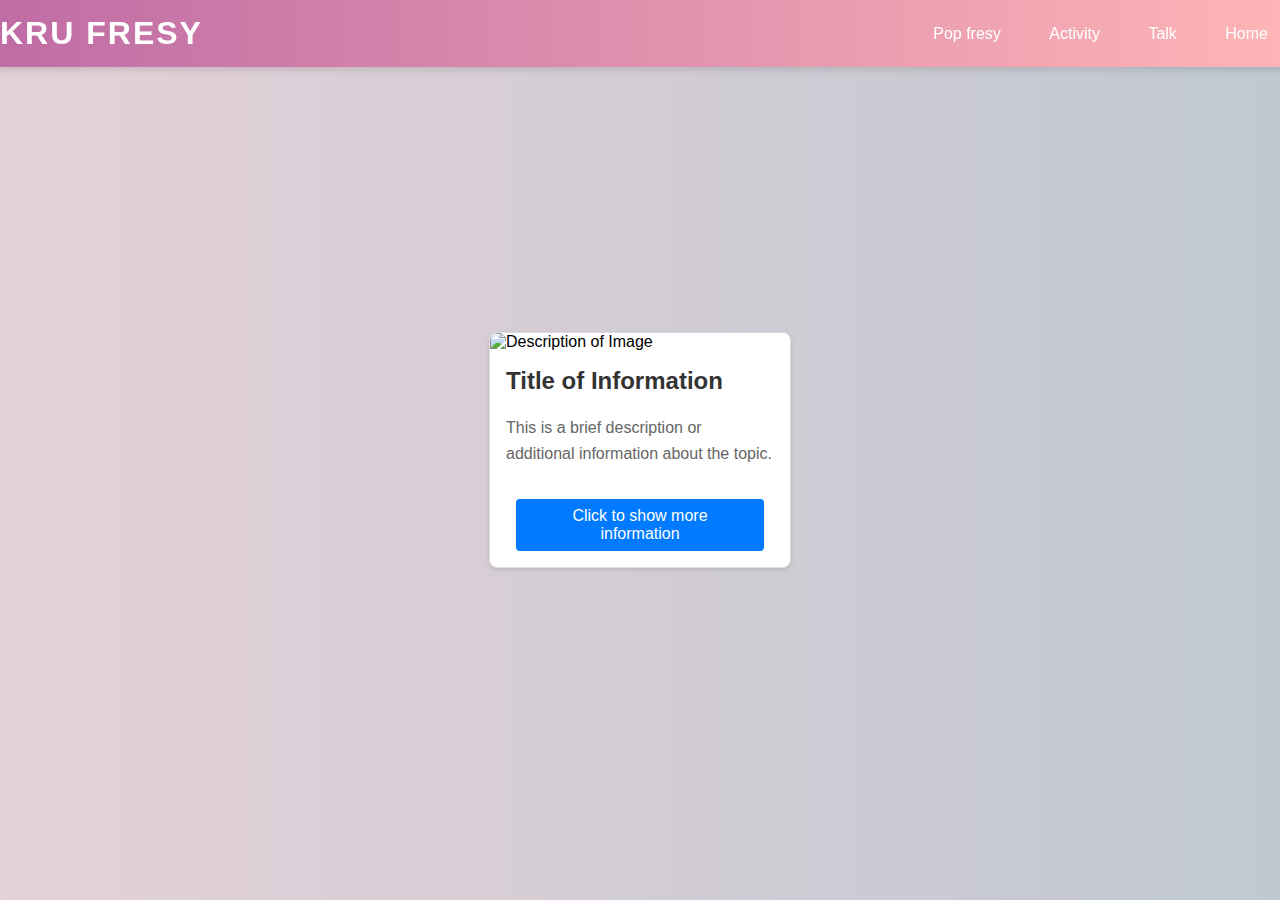
==== activity.html @ 99738087 "first commit" ====
<!DOCTYPE html>
<html lang="en">
    <link rel="stylesheet" href="css/pop.css">
<head>
    <meta charset="UTF-8">
    <meta name="viewport" content="width=device-width, initial-scale=1.0">
    <title>Image Buttons Example</title>
    <link rel="stylesheet" href="css/activity.css">
    <script src="js/activity.js"></script>
</head>
<body >


    <nav class="navbar">
        <div class="logo">
            <a href="index.html">KRU FRESY</a>
        </div>
        <div class="auth-links">
           
            <a href="pop.html">Pop fresy</a>
            <a href="activity.html">Activity</a>
            <a href="talk.html">Talk</a>
            <a href="/index.html">Home</a>

        </div>
    </nav>

    <div class="info-box">
        <img src="path-to-your-image.jpg" alt="Description of Image" class="info-image">
        <div class="info-content">
            <h2>Title of Information</h2>
            <p>This is a brief description or additional information about the topic.</p>
            <button id="toggle-info-btn">Click to show more information</button>
            <div id="more-info" class="more-info">
                <p>This is the additional information that appears when you click the button. You can provide more details or a deeper explanation here.</p>
            </div>
        </div>
    </div>
        <script src="js/activity.js"></script>
    </body>
</body>

</html>
---- css/pop.css ----
/* General body styling */
body {
    font-family: 'Roboto', sans-serif;
    margin: 0;
    padding: 0;
    background: linear-gradient(to right, #e5d1d8, #c0c8d1);
    display: flex;
    flex-direction: column;
    align-items: center;
    justify-content: center;
    min-height: 100vh;
}

/* Navbar styling */
.navbar {
    display: flex;
    justify-content: space-between;
    align-items: center;
    padding: 15px 30px;
    background: linear-gradient(90deg, #be6ba5, #ffb6b6);
    position: fixed;
    width: 100%;
    top: 0;
    box-shadow: 0 4px 6px rgba(0, 0, 0, 0.1);
    z-index: 1000;
}

.logo a {
    color: white;
    text-decoration: none;
    font-size: 32px;
    font-weight: bold;
    letter-spacing: 2px;
    transition: color 0.3s ease;
}

.logo a:hover {
    color: #df4c91;
}

.auth-links a {
    color: white;
    text-decoration: none;
    margin-left: 20px;
    font-size: 16px;
    padding: 8px 12px;
    border-radius: 4px;
    transition: background-color 0.3s ease, color 0.3s ease;
}

.auth-links a:hover {
    background-color: #ffffff;
    color: #333;
}

/* Main container styling */
.container {
    max-width: 1200px;
    width: 100%;
    margin-top: 80px; /* Adjust margin for navbar */
    padding: 20px;
    display: flex;
    flex-direction: column;
    align-items: center;
}

/* Popcat section styling */
.popcat-section {
    display: flex;
    flex-direction: column; /* Stack items vertically */
    align-items: center; /* Center items horizontally */
    gap: 20px; /* Space between popcat wrappers */
    margin-bottom: 40px;
}

.popcat-wrapper {
    text-align: center;
    max-width: 400px; /* Adjust width to fit content */
    position: relative;
    overflow: hidden;
    border-radius: 15px;
    box-shadow: 0 4px 8px rgba(0, 0, 0, 0.1);
    background: rgba(255, 255, 255, 0.8);
    padding: 10px;
    display: flex;
    flex-direction: column; /* Stack content vertically */
    align-items: center;
}

.background-image {
    width: 100%;
    height: auto;
    position: absolute;
    top: 0;
    left: 0;
    z-index: 1;
    object-fit: cover;
    opacity: 0.6;
}

.popcat {
    width: 70%;
    cursor: pointer;
    position: relative;
    z-index: 2;
    transition: transform 0.3s ease, box-shadow 0.3s ease;
}

.popcat:hover {
    transform: scale(1.1);
    box-shadow: 0 8px 16px rgba(0, 0, 0, 0.2);
}

.click-count {
    font-size: 18px;
    margin-top: 10px;
    font-weight: bold;
    color: #333;
}

/* Shop container styling */
.shop-container {
   
    border-radius: 12px;
    box-shadow: 0 6px 12px rgba(0, 0, 0, 0.1);
    padding: 30px;
    width: 100%;
}

header {
    text-align: center;
    margin-bottom: 20px;
    position: relative;
}

header h1 {
    color: #ec407a;
    font-size: 36px;
    margin: 0;
}

/* Cart Icon Styling */
.cart {
    position: absolute;
    top: 20px;
    right: 20px;
    display: flex;
    align-items: center;
}

.cart-icon {
    width: 40px;
    height: auto;
    cursor: pointer;
    transition: transform 0.3s ease;
}

.cart-icon:hover {
    transform: scale(1.1);
}

#cartCount {
    background: #ec407a;
    color: #fff;
    border-radius: 50%;
    padding: 5px 10px;
    margin-left: 10px;
    font-size: 14px;
}

/* Products section styling */
.products {
    display: flex;
    justify-content: flex-start;
    gap: 20px;
    flex-wrap: wrap;
}

/* Individual product card styling */
.product-card {
    background: #ffffff;
    border: 2px solid #a39b9e;
    border-radius: 15px;
    padding: 20px;
    width: 300px;
    text-align: center;

    box-shadow: 0 4px 8px rgba(0, 0, 0, 0.1);
    transition: transform 0.3s;
}

.product-card img {
    width: 100%;
    height: auto;
    border-bottom: 2px solid #ec407a;
    margin-bottom: 10px;
}

.product-card h2 {
    margin-bottom: 10px;
    color: #ec407a;
}

.product-card p {
    margin-bottom: 15px;
    font-size: 18px;
}


.close {
    position: absolute;
    top: 10px;
    right: 10px;
    font-size: 24px;
    cursor: pointer;
    color: #ec407a;
}

#cartItems {
    margin-bottom: 20px;
}

#checkoutButton {
    padding: 10px;
    background: #ec407a;
    border: none;
    border-radius: 5px;
    color: #c9a4a4;
    font-size: 16px;
    cursor: pointer;
    transition: background 0.3s;
    display: block;
    width: 100%;
    margin-top: 10px;
}

#checkoutButton:hover {
    background: #d81b60;
}
.content {
    text-align: center;
    opacity: 0; /* Start with hidden content */
    animation: fadeIn 2s ease-in-out forwards; /* Apply the fade-in animation */
}

@keyframes fadeIn {
    from {
        opacity: 0; /* Start fully transparent */
    }
    to {
        opacity: 1; /* End fully opaque */
    }
}

/* Optional: for additional styling during the transition */
.content {
    background-color: #ffffff;
    padding: 20px;
    border-radius: 8px;
    text-decoration-color: #c6e9f3;
}
---- css/activity.css ----
.container {
    text-align: center;
    max-width: 80%; /* Restrict the container width for better layout */
}

.image {
    width: 600px; /* Set the width of the image */
    height: auto; /* Maintain aspect ratio */
    border-radius: 8px; /* Optional: rounded corners */
    box-shadow: 0 4px 8px rgba(0, 0, 0, 0.2); /* Optional: shadow for better visual effect */
    margin-bottom: 20px; /* Space between image and buttons */
}

.buttons {
    margin-bottom: 20px; /* Space between buttons and info display */
}

button {
    margin: 0 10px;
    padding: 10px 20px;
    font-size: 16px;
    cursor: pointer;
    border: none;
    border-radius: 4px;
    background-color: #ff66b2; /* Pink background for the button */
    color: white;
    transition: background-color 0.3s ease, transform 0.2s ease; /* Smooth background color transition and scaling effect */
}

button:hover {
    background-color: #ff3385; /* Darker pink when hovering */
    transform: scale(1.05); /* Slightly scale up the button on hover */
}


.footer {
    background-color: #c57f7f; /* Pink background color */
    color: white;
    text-align: center;
    padding: 20px;
    position: relative;
    bottom: 0;
    width: 100%;
}

.footer-content {
    max-width: 1200px;
    margin: 0 auto;
}

.footer-links {
    list-style: none;
    padding: 0;
    margin: 10px 0 0;
}

.footer-links li {
    display: inline;
    margin: 0 10px;
}

.footer-links a {
    color: white;
    text-decoration: none;
}

.footer-links a:hover {
    text-decoration: underline;
}
.info-box {
    width: 300px;
    border: 1px solid #ddd;
    border-radius: 8px;
    overflow: hidden;
    background-color: #fff;
    box-shadow: 0 2px 4px rgba(0, 0, 0, 0.1);
}

.info-image {
    width: 100%;
    height: auto;
}

.info-content {
    padding: 16px;
}

.info-content h2 {
    margin-top: 0;
    color: #333;
}

.info-content p {
    color: #666;
    line-height: 1.6;
}

#more-info {
    display: none;
    margin-top: 16px;
    color: #333;
    background-color: #f9f9f9;
    border: 1px solid #ddd;
    padding: 8px;
    border-radius: 4px;
}

#toggle-info-btn {
    background-color: #007bff;
    color: white;
    border: none;
    border-radius: 4px;
    padding: 8px 16px;
    cursor: pointer;
    margin-top: 16px;
}

#toggle-info-btn:hover {
    background-color: #0056b3;
}
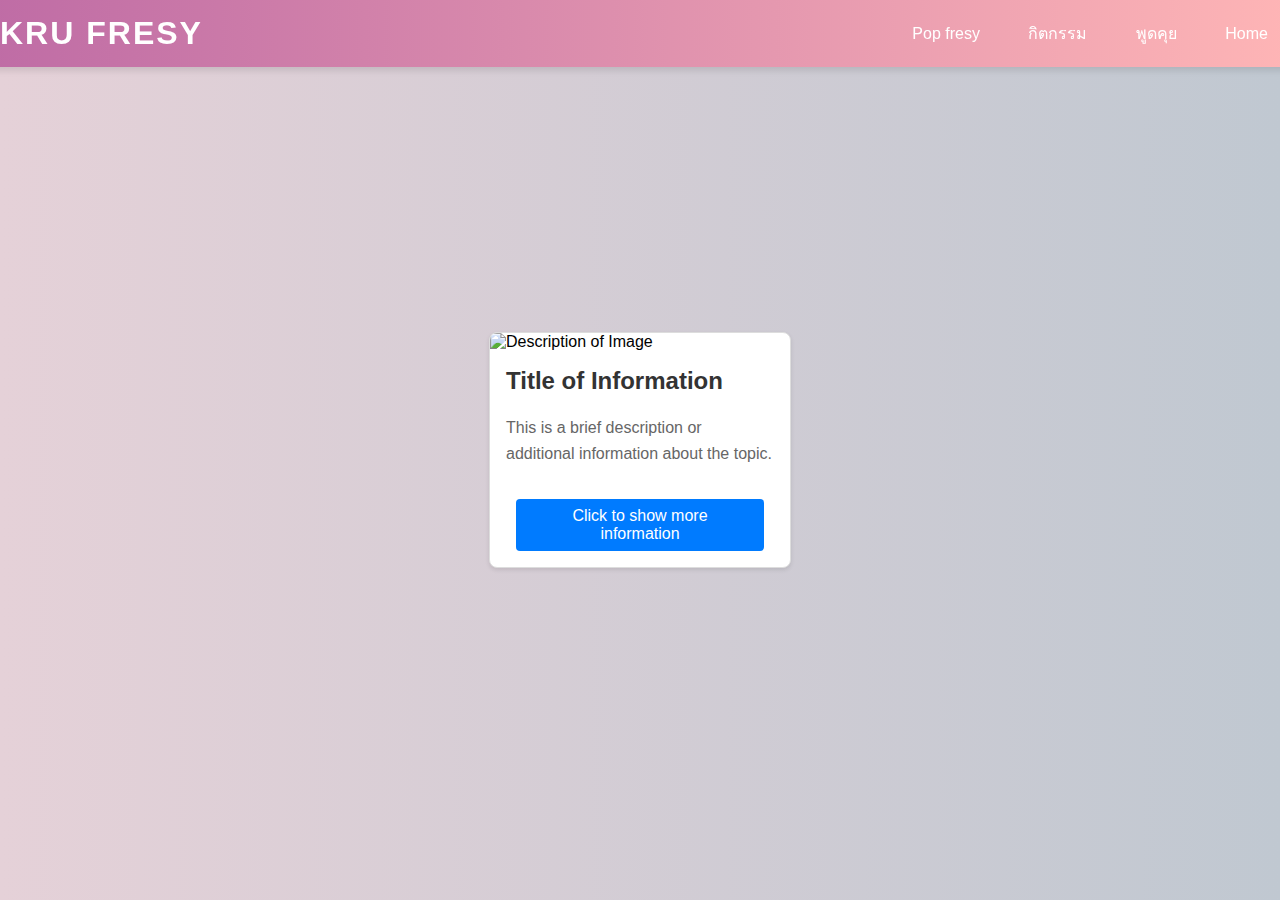
==== commit 8c444ba3: "finish" ====
--- a/activity.html
+++ b/activity.html
@@ -18,8 +18,8 @@
         <div class="auth-links">
            
             <a href="pop.html">Pop fresy</a>
-            <a href="activity.html">Activity</a>
-            <a href="talk.html">Talk</a>
+            <a href="activity.html">กิตกรรม</a>
+            <a href="talk.html">พูดคุย</a>
             <a href="/index.html">Home</a>
 
         </div>
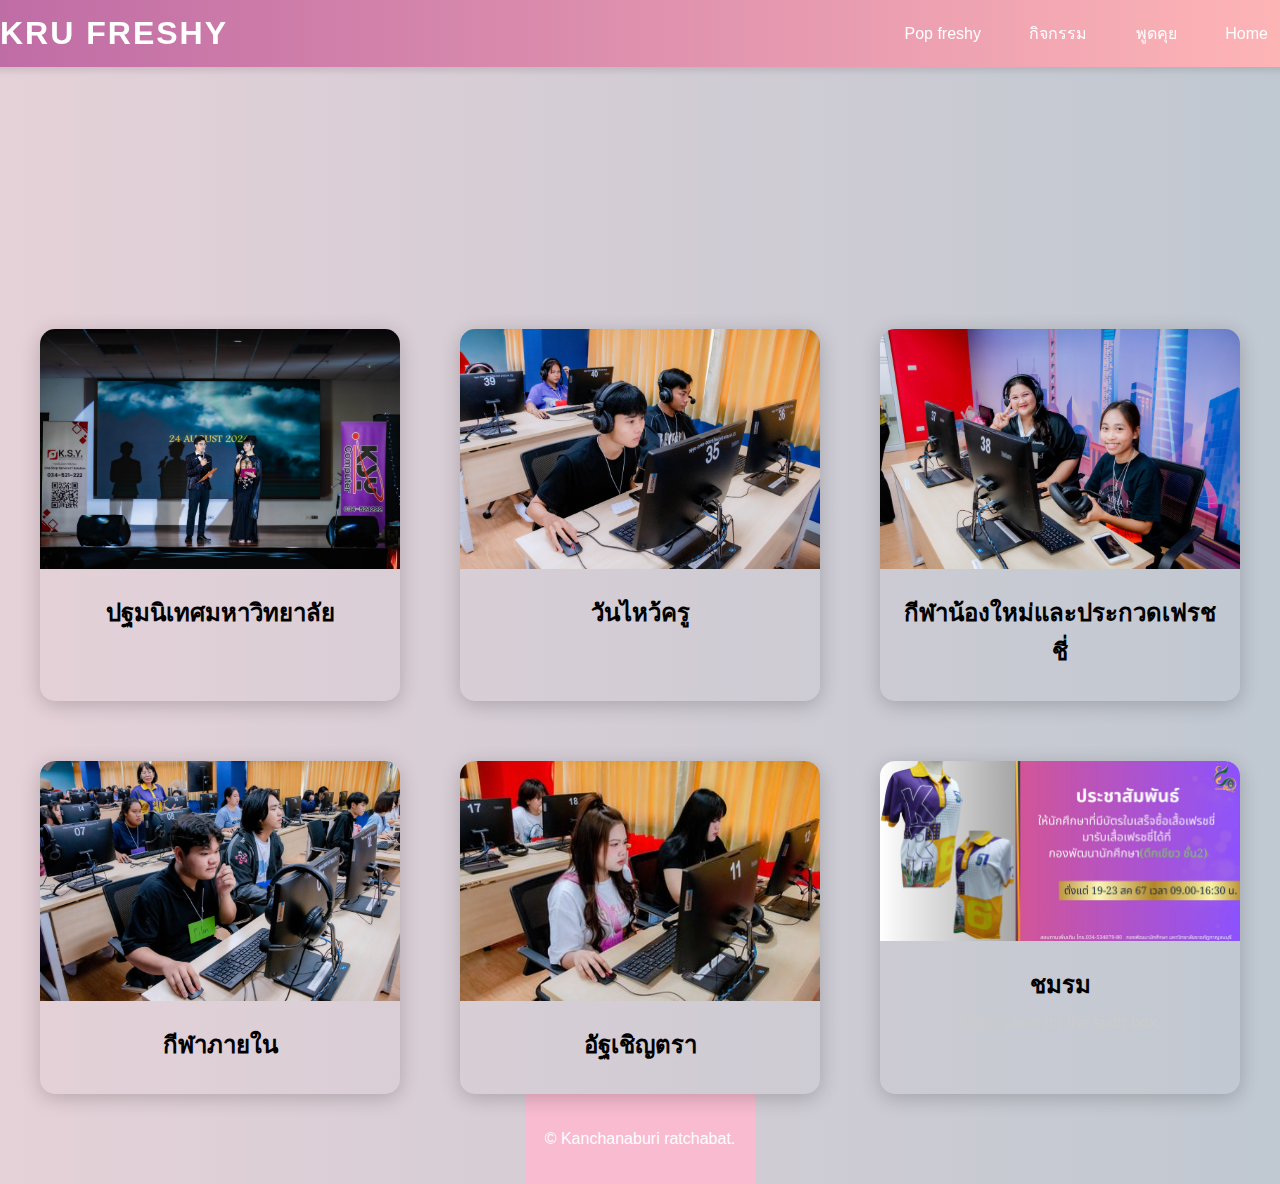
==== commit c5263440: "done" ====
--- a/activity.html
+++ b/activity.html
@@ -10,34 +10,81 @@
 </head>
 <body >
 
-
+ 
     <nav class="navbar">
         <div class="logo">
-            <a href="index.html">KRU FRESY</a>
+            <a href="index.html">KRU FRESHY</a>
         </div>
         <div class="auth-links">
            
-            <a href="pop.html">Pop fresy</a>
-            <a href="activity.html">กิตกรรม</a>
+            <a href="pop.html">Pop freshy</a>
+            <a href="activity.html">กิจกรรม</a>
             <a href="talk.html">พูดคุย</a>
             <a href="/index.html">Home</a>
 
         </div>
     </nav>
+    <div class="content">
+        <h1>กิจกรรมบังคับ และกิจกรรมเลือกของนักศึกษาชั้นปีที่ 1 ประจำปี 67</h1>
+        <h3>นักศึกษาจำเป็นต้องเข้าร่วมกิจกรรม </h3>
+        <h3>โดยผู้ที่ไม่ได้เข้าร่วมจะต้องซ่อมกิจกรรมในปีถัดไป</h3>
 
-    <div class="info-box">
-        <img src="path-to-your-image.jpg" alt="Description of Image" class="info-image">
-        <div class="info-content">
-            <h2>Title of Information</h2>
-            <p>This is a brief description or additional information about the topic.</p>
-            <button id="toggle-info-btn">Click to show more information</button>
-            <div id="more-info" class="more-info">
-                <p>This is the additional information that appears when you click the button. You can provide more details or a deeper explanation here.</p>
+    </div>
+    <div class="container-p">
+        <div class="box">
+            <img src="data/pic1.jpg" alt="Image 1">
+            <div class="info">
+                <h3>ปฐมนิเทศมหาวิทยาลัย</h3>
+                <p></p>
+            </div>
+        </div>
+        <div class="box">
+            <img src="data/pic2.jpg" alt="Image 2">
+            <div class="info">
+                <h3>วันไหว้ครู</h3>
+                <p></p>
+            </div>
+        </div>
+        <div class="box">
+            <img src="data/pic3.jpg" alt="Image 3">
+            <div class="info">
+                <h3>กีฬาน้องใหม่และประกวดเฟรชชี่</h3>
+                <p></p>
+            </div>
+        </div>
+        <div class="box">
+            <img src="data/pic4.jpg" alt="Image 4">
+            <div class="info">
+                <h3>กีฬาภายใน</h3>
+                <p></p>
+            </div>
+        </div>
+        <div class="box">
+            <img src="data/pic5.jpg" alt="Image 5">
+            <div class="info">
+                <h3>อัฐเชิญตรา</h3>
+                <p></p>
+            </div>
+        </div>
+        <div class="box">
+            <img src="data/new2.jpg" alt="Image 6">
+            <div class="info">
+                <h3>ชมรม</h3>
+                <p>Description for the sixth box.</p>
             </div>
         </div>
     </div>
+
+    </div>
+
         <script src="js/activity.js"></script>
     </body>
+    <footer class="footer">
+        <div class="footer-content">
+            <p>&copy; Kanchanaburi ratchabat.</p>
+           
+        </div>
+    </footer>
 </body>
 
 </html>--- a/css/pop.css
+++ b/css/pop.css
@@ -259,3 +259,33 @@
     border-radius: 8px;
     text-decoration-color: #c6e9f3;
 }
+.footer {
+    background-color: #f8bbd0; /* Light pink background */
+    color: #ffffff; /* White text color */
+    padding: 20px;
+    text-align: center;
+}
+
+.footer-content {
+    max-width: 1200px;
+    margin: 0 auto;
+}
+
+.footer-links {
+    list-style: none;
+}
+
+.footer-links li {
+    display: inline;
+    margin: 0 10px;
+}
+
+.footer-links a {
+    text-decoration: none;
+    color: #ffffff; /* White text color for links */
+    font-weight: bold;
+}
+
+.footer-links a:hover {
+    text-decoration: underline; /* Underline on hover */
+}--- a/css/activity.css
+++ b/css/activity.css
@@ -33,15 +33,86 @@
     transform: scale(1.05); /* Slightly scale up the button on hover */
 }
 
+.container-p {
+    display: grid;
+    grid-template-columns: repeat(3, 1fr);
+    margin-top: 100px;
+    gap: 60px;
+    width: 100%;
+    max-width: 1200px;
+}
+
+.box {
+    position: relative;
+    overflow: hidden;
+    border-radius: 15px;
+    box-shadow: 0 4px 20px rgba(0, 0, 0, 0.2);
+    transition: transform 0.3s ease, box-shadow 0.3s ease;
+}
+
+.box:hover {
+    transform: scale(1.05);
+    box-shadow: 0 8px 30px rgba(0, 0, 0, 0.3);
+}
+
+.box img {
+    width: 100%;
+    height: auto;
+    transition: transform 0.3s ease;
+    
+}
+
+.box:hover img {
+    transform: scale(1.1);
+}
+
+.overlay {
+    position: absolute;
+    top: 0;
+    left: 0;
+    right: 0;
+    bottom: 0;
+    background: rgba(0, 0, 0, 0.6);
+    opacity: 0;
+    color: #fff;
+    display: flex;
+    align-items: center;
+    justify-content: center;
+    transition: opacity 0.3s ease;
+}
+
+.box:hover .overlay {
+    opacity: 1;
+}
+
+.info {
+    text-align: center;
+    padding: 20px;
+}
+
+.info h3 {
+    margin: 0;
+    font-size: 1.5em;
+    margin-bottom: 10px;
+    font-weight: bold;
+}
+
+.info p {
+    margin: 0;
+    font-size: 1em;
+    color: #ccc;
+}
+.content {
+    text-align: center;
+    opacity: 0; /* Start with hidden content */
+    animation: fadeIn 2s ease-in-out forwards; /* Apply the fade-in animation */
+}
 
 .footer {
-    background-color: #c57f7f; /* Pink background color */
-    color: white;
+    background-color: #f8bbd0; /* Light pink background */
+    color: #ffffff; /* White text color */
+    padding: 20px;
     text-align: center;
-    padding: 20px;
-    position: relative;
-    bottom: 0;
-    width: 100%;
 }
 
 .footer-content {
@@ -51,8 +122,6 @@
 
 .footer-links {
     list-style: none;
-    padding: 0;
-    margin: 10px 0 0;
 }
 
 .footer-links li {
@@ -61,61 +130,11 @@
 }
 
 .footer-links a {
-    color: white;
     text-decoration: none;
+    color: #ffffff; /* White text color for links */
+    font-weight: bold;
 }
 
 .footer-links a:hover {
-    text-decoration: underline;
-}
-.info-box {
-    width: 300px;
-    border: 1px solid #ddd;
-    border-radius: 8px;
-    overflow: hidden;
-    background-color: #fff;
-    box-shadow: 0 2px 4px rgba(0, 0, 0, 0.1);
-}
-
-.info-image {
-    width: 100%;
-    height: auto;
-}
-
-.info-content {
-    padding: 16px;
-}
-
-.info-content h2 {
-    margin-top: 0;
-    color: #333;
-}
-
-.info-content p {
-    color: #666;
-    line-height: 1.6;
-}
-
-#more-info {
-    display: none;
-    margin-top: 16px;
-    color: #333;
-    background-color: #f9f9f9;
-    border: 1px solid #ddd;
-    padding: 8px;
-    border-radius: 4px;
-}
-
-#toggle-info-btn {
-    background-color: #007bff;
-    color: white;
-    border: none;
-    border-radius: 4px;
-    padding: 8px 16px;
-    cursor: pointer;
-    margin-top: 16px;
-}
-
-#toggle-info-btn:hover {
-    background-color: #0056b3;
+    text-decoration: underline; /* Underline on hover */
 }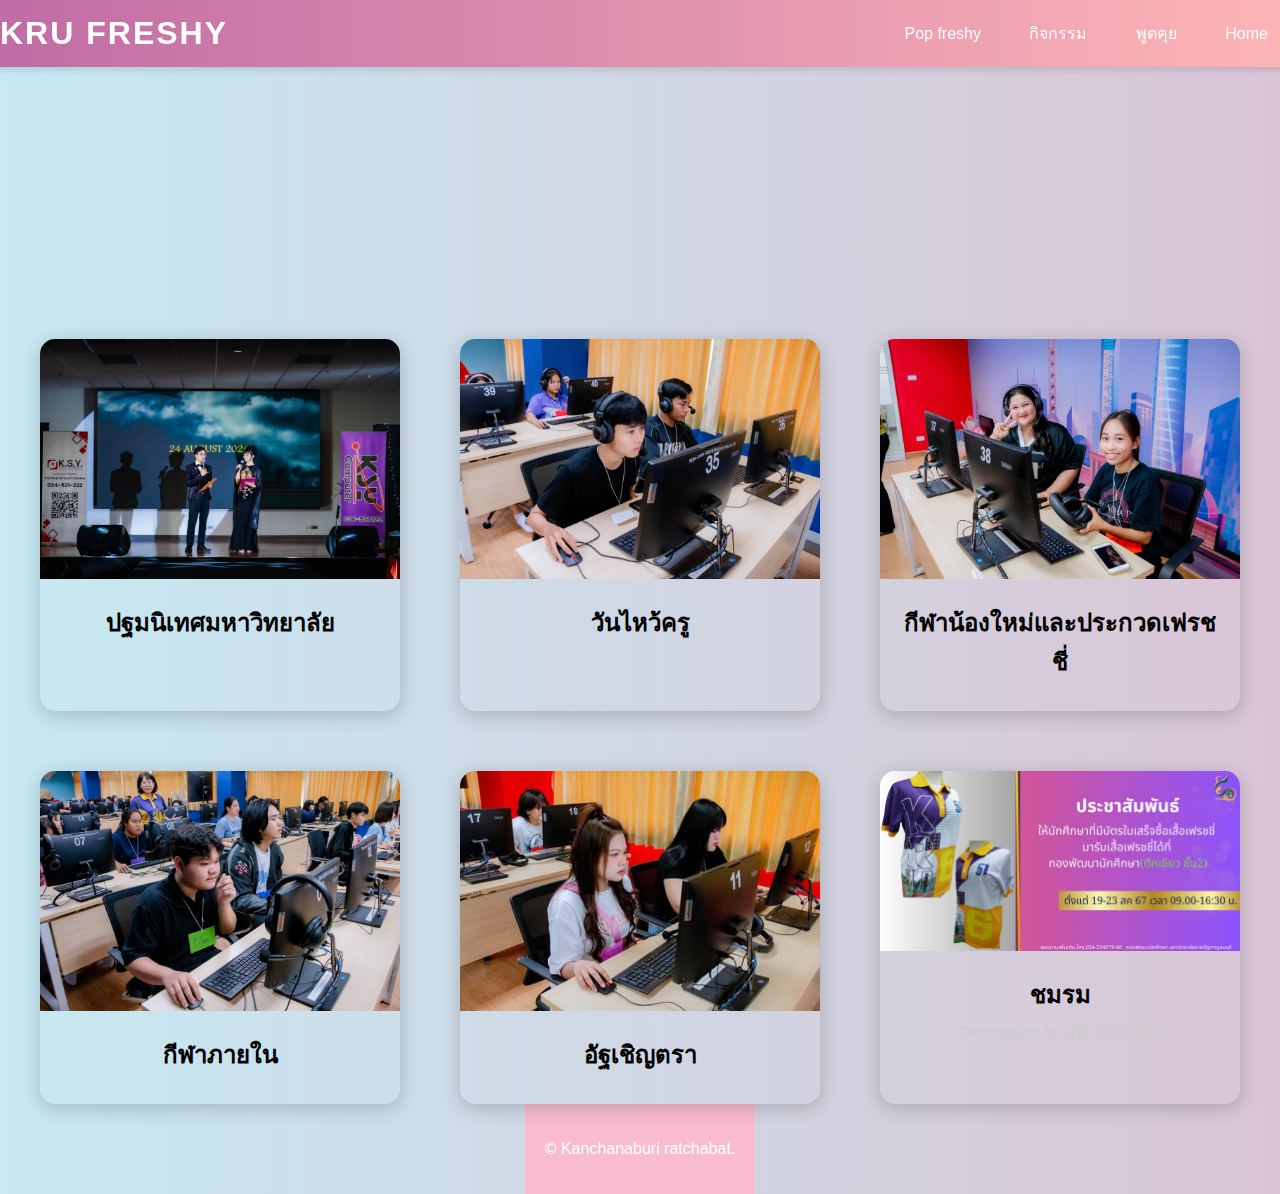
==== commit eac5bce3: "ฟกไฟก" ====
--- a/activity.html
+++ b/activity.html
@@ -24,7 +24,9 @@
 
         </div>
     </nav>
+
     <div class="content">
+        
         <h1>กิจกรรมบังคับ และกิจกรรมเลือกของนักศึกษาชั้นปีที่ 1 ประจำปี 67</h1>
         <h3>นักศึกษาจำเป็นต้องเข้าร่วมกิจกรรม </h3>
         <h3>โดยผู้ที่ไม่ได้เข้าร่วมจะต้องซ่อมกิจกรรมในปีถัดไป</h3>
--- a/css/activity.css
+++ b/css/activity.css
@@ -1,4 +1,15 @@
-
+body {
+    display: flex;
+    font-family: "IBM Plex Sans Thai", sans-serif;
+    font-style: bold;
+    justify-content: center;
+    align-items: center;  
+    background: linear-gradient(to right, #c6e9f3, #dac5d5);
+    font-family: Arial, sans-serif;
+    flex-direction: column;
+    min-height: 100vh;
+     
+}
 .container {
     text-align: center;
     max-width: 80%; /* Restrict the container width for better layout */
@@ -15,7 +26,9 @@
 .buttons {
     margin-bottom: 20px; /* Space between buttons and info display */
 }
-
+.blank{
+    margin-bottom: 500px;
+}
 button {
     margin: 0 10px;
     padding: 10px 20px;
@@ -106,6 +119,7 @@
     text-align: center;
     opacity: 0; /* Start with hidden content */
     animation: fadeIn 2s ease-in-out forwards; /* Apply the fade-in animation */
+    margin-top: 10px;
 }
 
 .footer {
